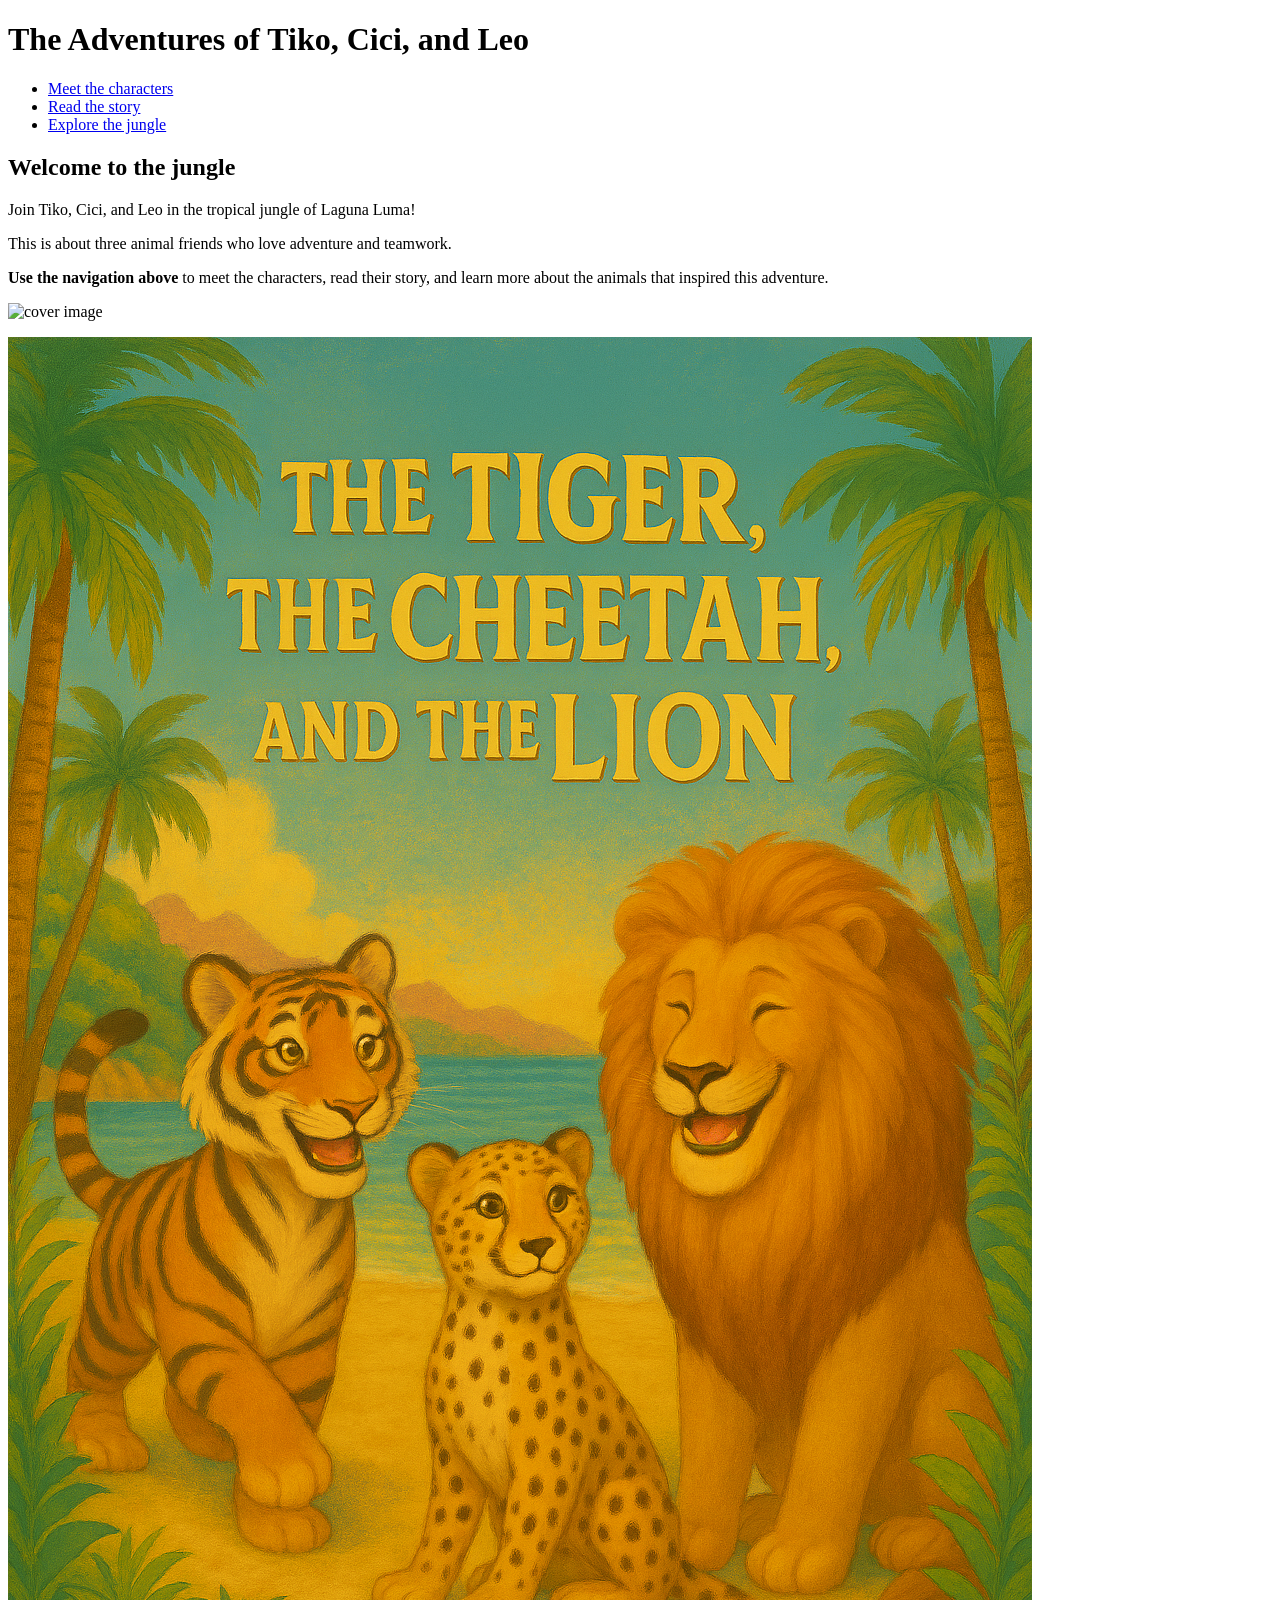
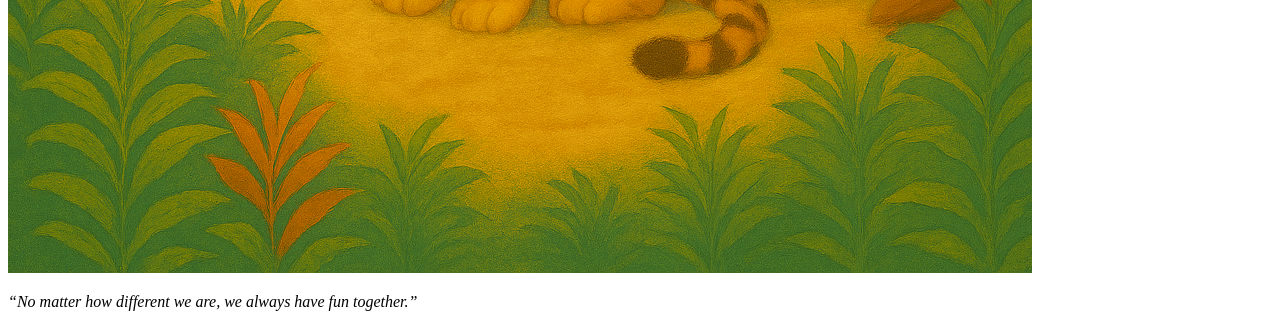
==== index.html @ 64152893 "pt2" ====
<!DOCTYPE html>
<!-- this is a comemnt shortcut cmd + /--> 
 <!-- multi 
  lined 
  comment 
   --> 
  <html>
   <head>
    <title>The Adventures of Tiko, Cici, and Leo</title>
    <meta name="author" content="Rose Bezilla">
    <meta name="description" content="This site was created to tell the story of The Adventures of Tiko, Cici, and Leo">
    <meta name="keywords" content="kids story, tiger, cheetah, lion"> 
    <meta name="viewport" content="width=device-width, initial-scale=1.0"> 
    <meta charset="UTF-8"> 
   </head>
   <body>
    <header>
        <h1>The Adventures of Tiko, Cici, and Leo</h1>
        <nav>
            <ul>
                <li><a href="page2.html">Meet the characters</a></li>
                <li><a href="page3.html">Read the story</a></li>
                <li><a href="page4.html">Explore the jungle</a></li>
            </ul>
        </nav>
    </header>
    <main>
        <section id="section2">
            <h2>Welcome to the jungle</h2>
            <p>Join Tiko, Cici, and Leo in the tropical jungle of Laguna Luma!</p>
                <p>This is about three animal friends who love adventure and teamwork. </p>
                <p> <strong>Use the navigation above </strong>to meet the characters, read their story, and learn more about the animals that inspired this adventure.</p>
        </section> 
        <section>
           <p><img scr="images/maincover.png" alt="cover image"></p>
           <p><img src="images/maincover.png" alt="cover image"></p> 
        </section>
        <section>
            <p><em>“No matter how different we are, we always have fun together.”</em></p>


        </section>
    </main>
    <footer></footer>
   </body>
  </html>
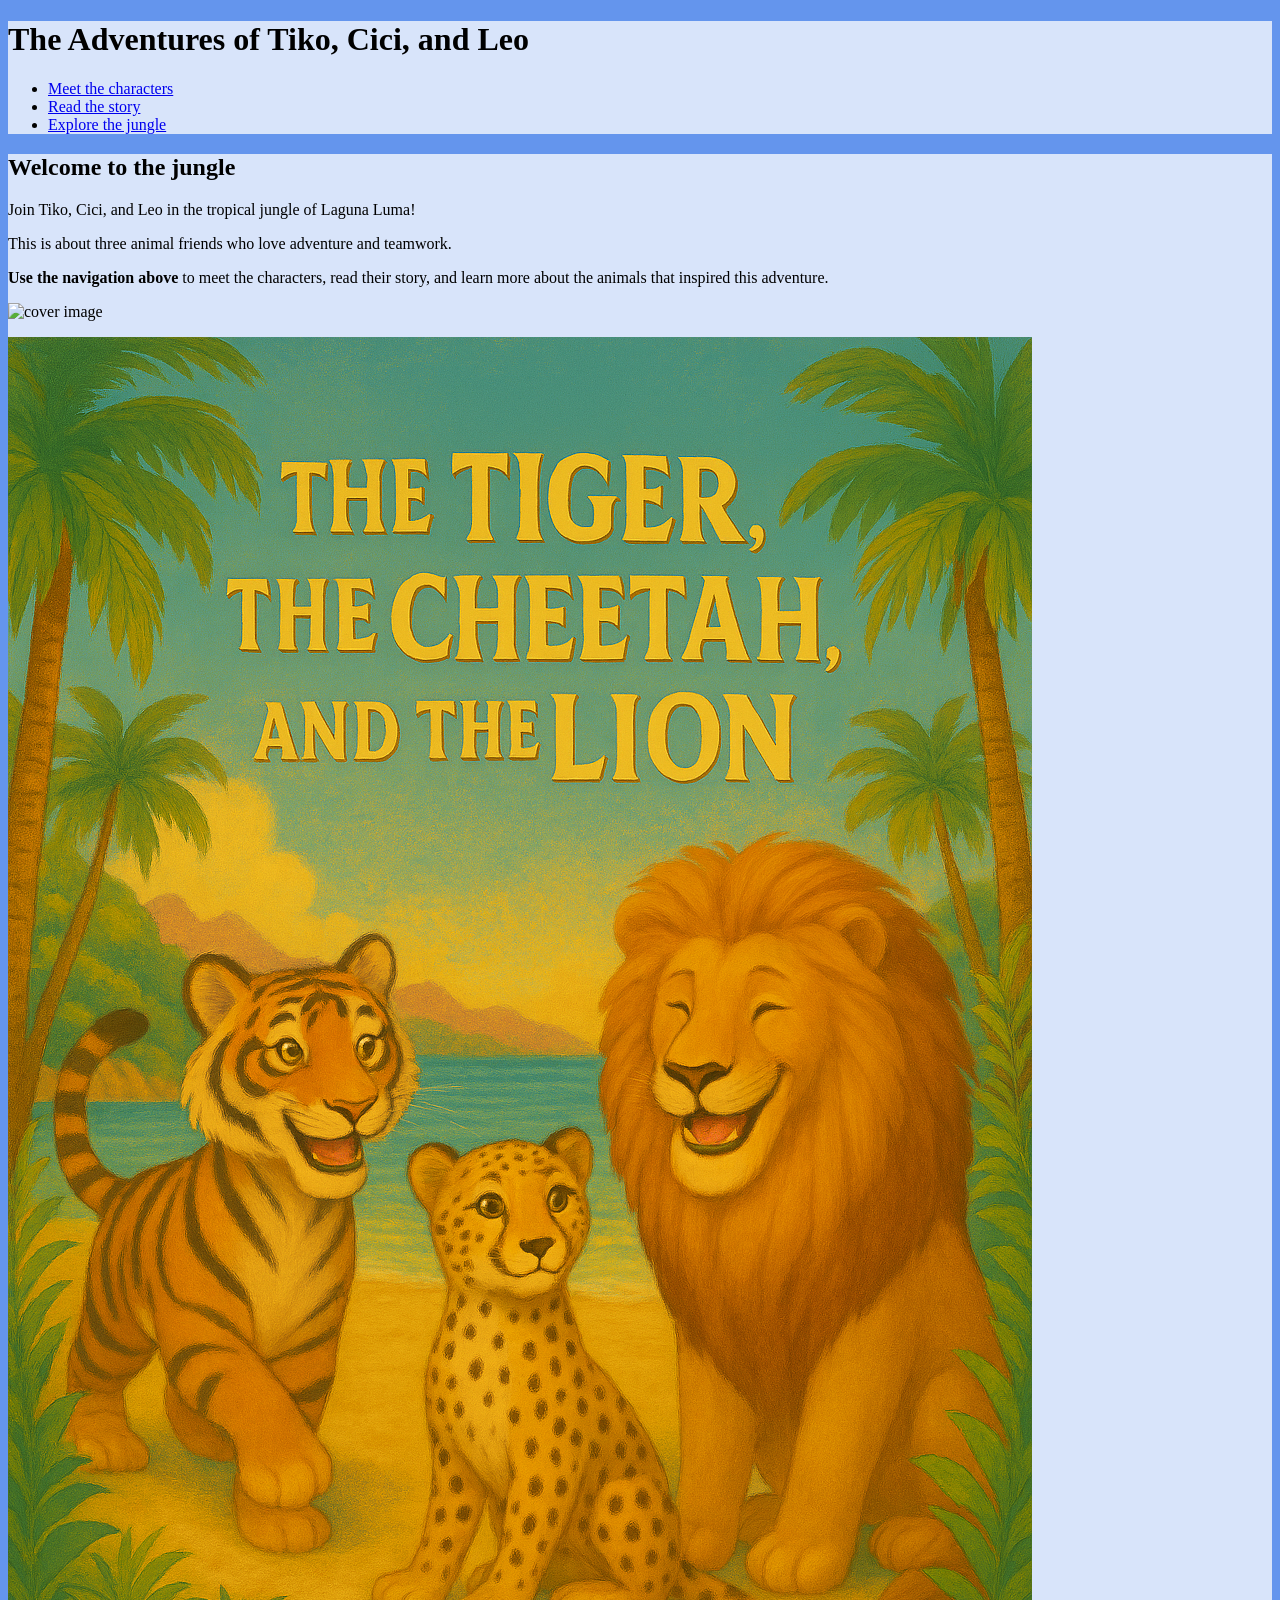
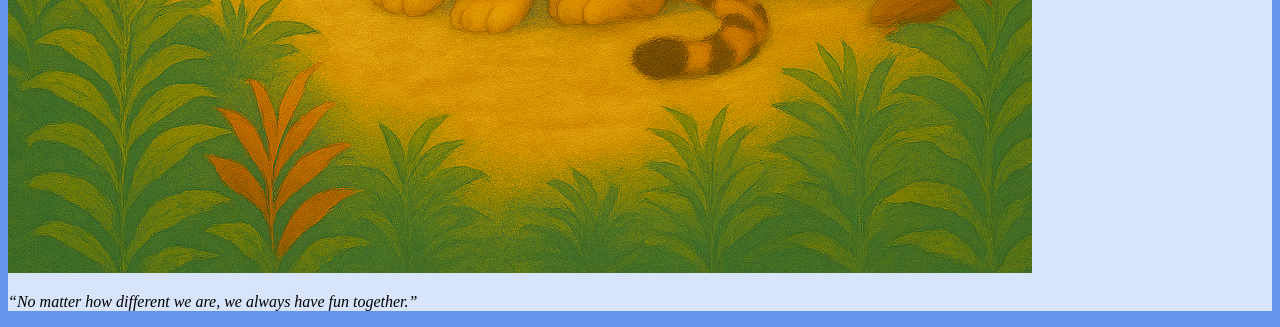
==== commit 272f5c1b: "pt3" ====
--- a/index.html
+++ b/index.html
@@ -12,6 +12,12 @@
     <meta name="keywords" content="kids story, tiger, cheetah, lion"> 
     <meta name="viewport" content="width=device-width, initial-scale=1.0"> 
     <meta charset="UTF-8"> 
+    <style>
+        body{
+            background-color: olivedrab;
+        }
+    </style>
+    <link rel="stylesheet" href="css/style.css">
    </head>
    <body>
     <header>
--- a/css/style.css
+++ b/css/style.css
@@ -0,0 +1,37 @@
+/* is your multi line comment /*
+/* variable examples */
+:root{
+    --content-background-color: rgba(255,255,255,0.75);
+}
+
+body{
+    background-color: cornflowerblue;
+}
+header{
+    /* background-color: rgba(255,255,255,.75);  */
+    background-color: var(--content-background-color);
+}
+
+main{
+    /* background-color: rgba(255,255,255,.75); */
+       background-color: var(--content-background-color);
+}   
+
+footer{
+    /* background-color: rgba(255,255,255,.75); */
+       background-color: var(--content-background-color);
+
+h1{
+    /* background-color: #333333; */
+    color: #777777
+    text-align: center; 
+    text-decoration: underline; 
+}
+/* adding a coma adds the property to the tag*/ 
+h2, h3{
+     font-family: cursive; /* serif, sans-serif, cursive, monospace  */
+}
+
+h2{
+    color: green; 
+}
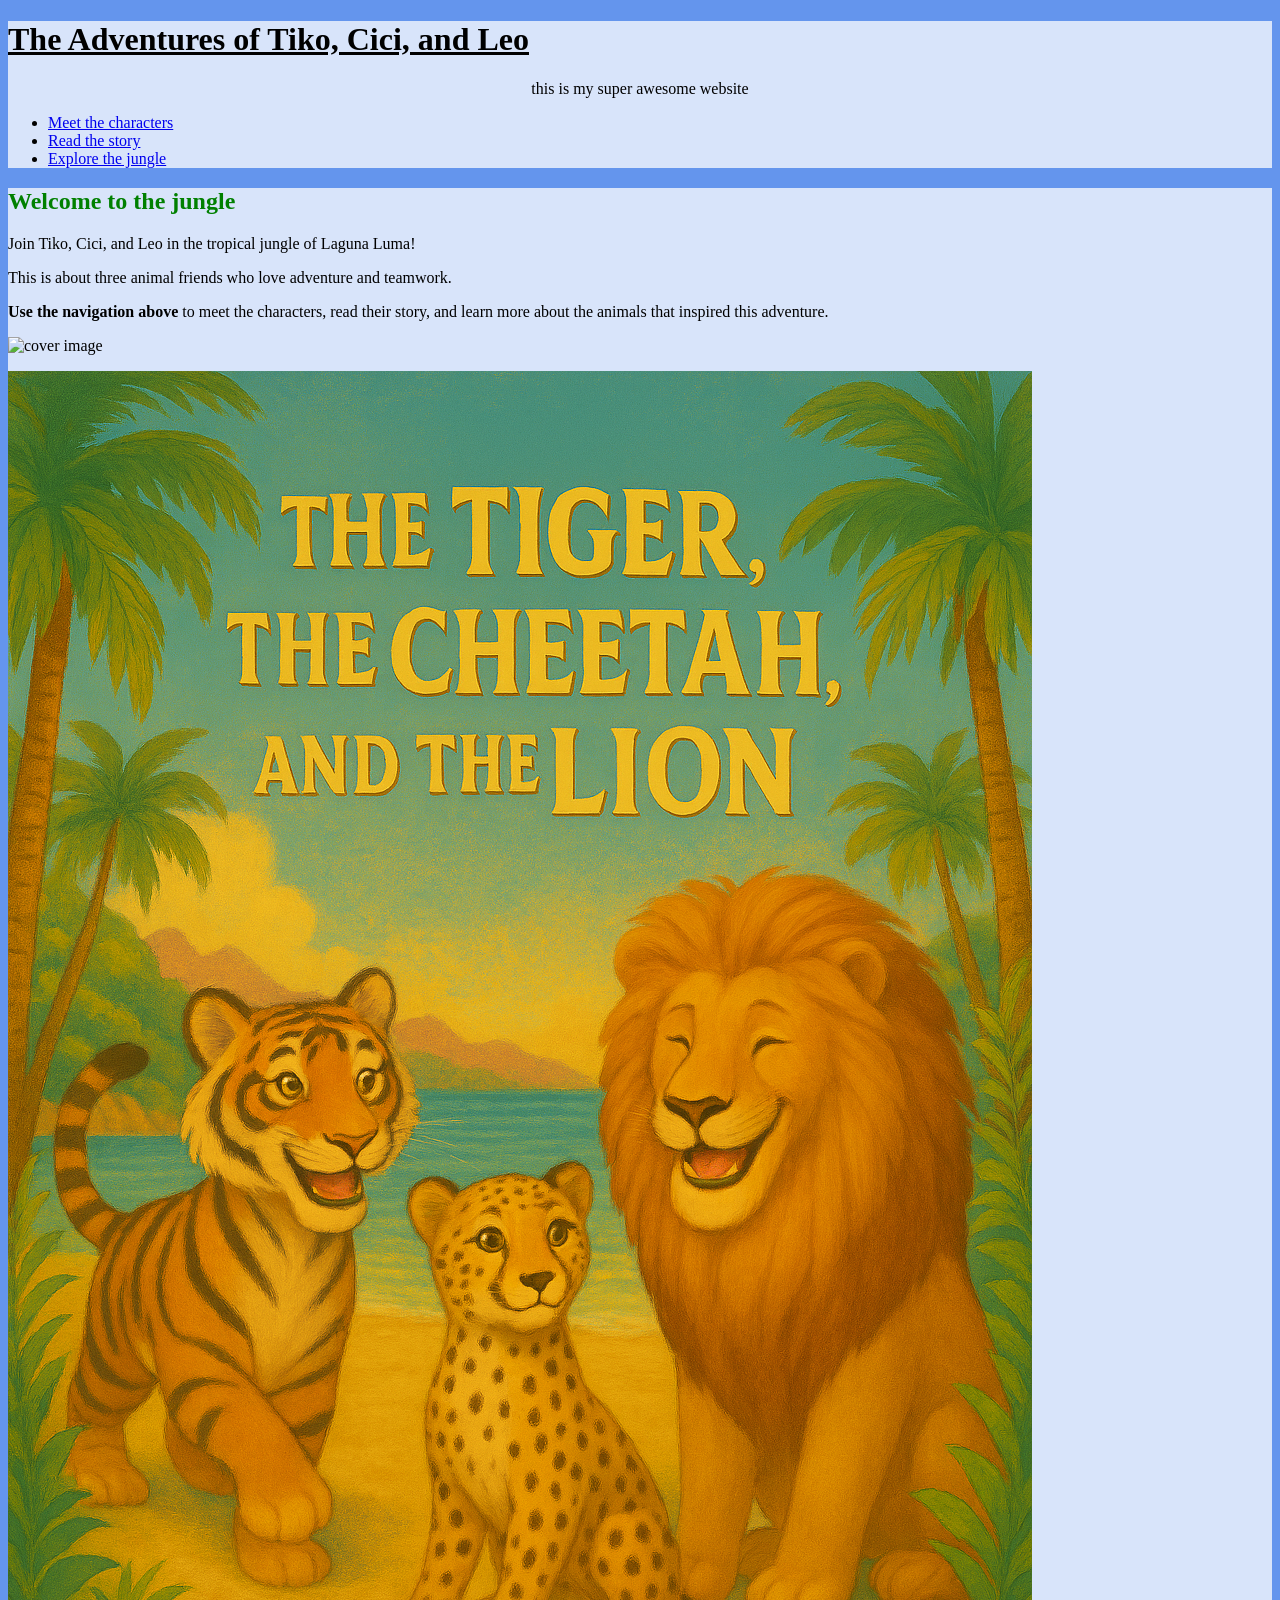
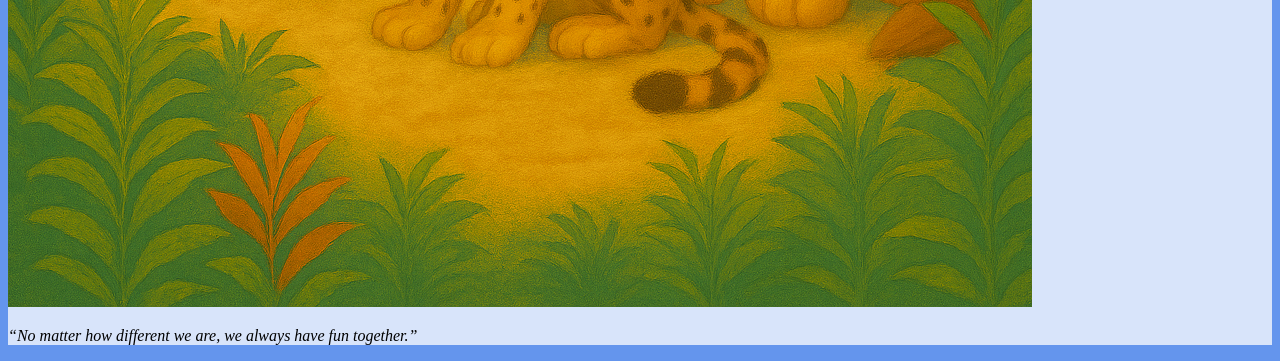
==== commit c2c87659: "hw" ====
--- a/index.html
+++ b/index.html
@@ -22,6 +22,7 @@
    <body>
     <header>
         <h1>The Adventures of Tiko, Cici, and Leo</h1>
+        <p> this is my super awesome website </p>
         <nav>
             <ul>
                 <li><a href="page2.html">Meet the characters</a></li>
--- a/css/style.css
+++ b/css/style.css
@@ -12,6 +12,12 @@
     background-color: var(--content-background-color);
 }
 
+/* this is how to apply something to a p-tag within something else  */
+header > p{
+    text-align: center; 
+    font-family: sans-seriif;
+}
+
 main{
     /* background-color: rgba(255,255,255,.75); */
        background-color: var(--content-background-color);
@@ -20,9 +26,10 @@
 footer{
     /* background-color: rgba(255,255,255,.75); */
        background-color: var(--content-background-color);
+}
 
 h1{
-    /* background-color: #333333; */
+    /* background-color: #333333;  */
     color: #777777
     text-align: center; 
     text-decoration: underline; 
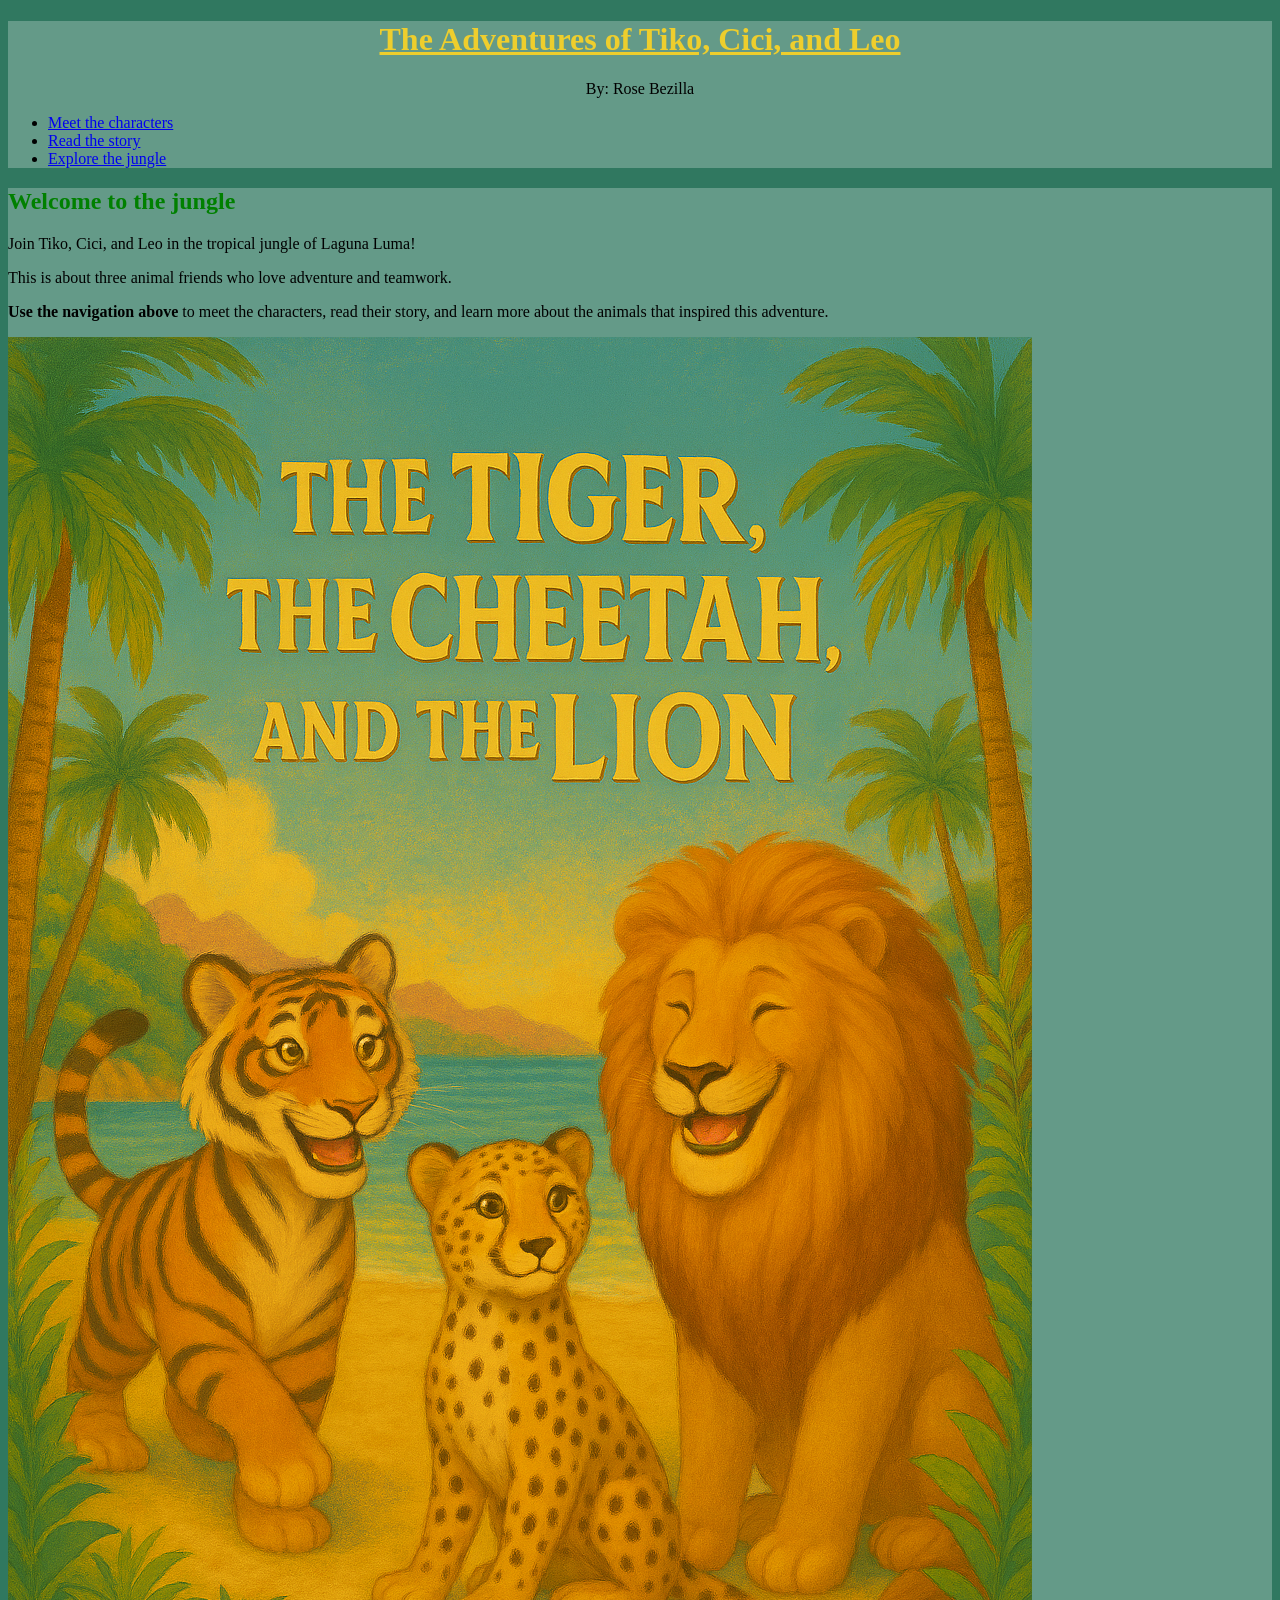
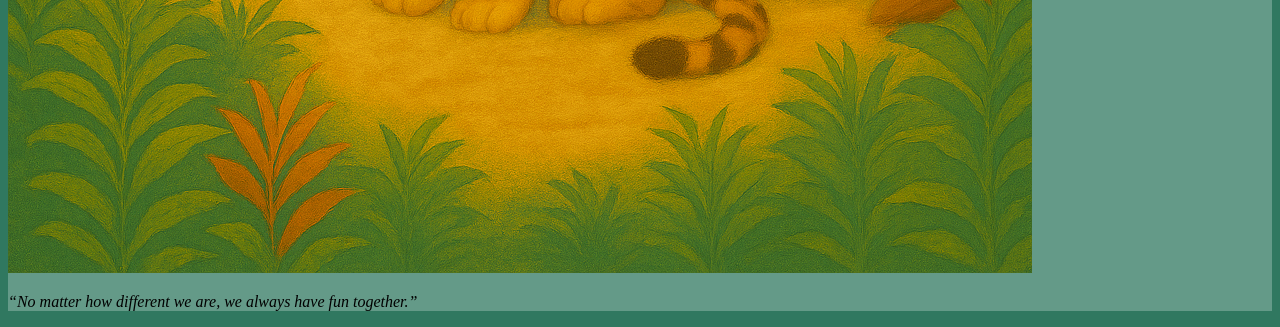
==== commit 16511288: "final" ====
--- a/index.html
+++ b/index.html
@@ -1,29 +1,29 @@
 <!DOCTYPE html>
-<!-- this is a comemnt shortcut cmd + /--> 
+<!-- this is a comment shortcut cmd + /--> 
  <!-- multi 
   lined 
   comment 
    --> 
   <html>
+
    <head>
+
     <title>The Adventures of Tiko, Cici, and Leo</title>
     <meta name="author" content="Rose Bezilla">
     <meta name="description" content="This site was created to tell the story of The Adventures of Tiko, Cici, and Leo">
     <meta name="keywords" content="kids story, tiger, cheetah, lion"> 
     <meta name="viewport" content="width=device-width, initial-scale=1.0"> 
     <meta charset="UTF-8"> 
-    <style>
-        body{
-            background-color: olivedrab;
-        }
-    </style>
+
     <link rel="stylesheet" href="css/style.css">
+
    </head>
+
    <body>
     <header>
-        <h1>The Adventures of Tiko, Cici, and Leo</h1>
-        <p> this is my super awesome website </p>
-        <nav>
+        <h1>The Adventures of Tiko, Cici, and Leo </h1>
+        <p> By: Rose Bezilla </p> 
+        <nav> 
             <ul>
                 <li><a href="page2.html">Meet the characters</a></li>
                 <li><a href="page3.html">Read the story</a></li>
@@ -39,7 +39,6 @@
                 <p> <strong>Use the navigation above </strong>to meet the characters, read their story, and learn more about the animals that inspired this adventure.</p>
         </section> 
         <section>
-           <p><img scr="images/maincover.png" alt="cover image"></p>
            <p><img src="images/maincover.png" alt="cover image"></p> 
         </section>
         <section>
--- a/css/style.css
+++ b/css/style.css
@@ -1,11 +1,11 @@
 /* is your multi line comment /*
 /* variable examples */
 :root{
-    --content-background-color: rgba(255,255,255,0.75);
+    --content-background-color: rgba(255,255,255,0.25);
 }
 
 body{
-    background-color: cornflowerblue;
+    background-color:rgb(48, 120, 96)
 }
 header{
     /* background-color: rgba(255,255,255,.75);  */
@@ -30,7 +30,7 @@
 
 h1{
     /* background-color: #333333;  */
-    color: #777777
+    color: #eece2d;
     text-align: center; 
     text-decoration: underline; 
 }
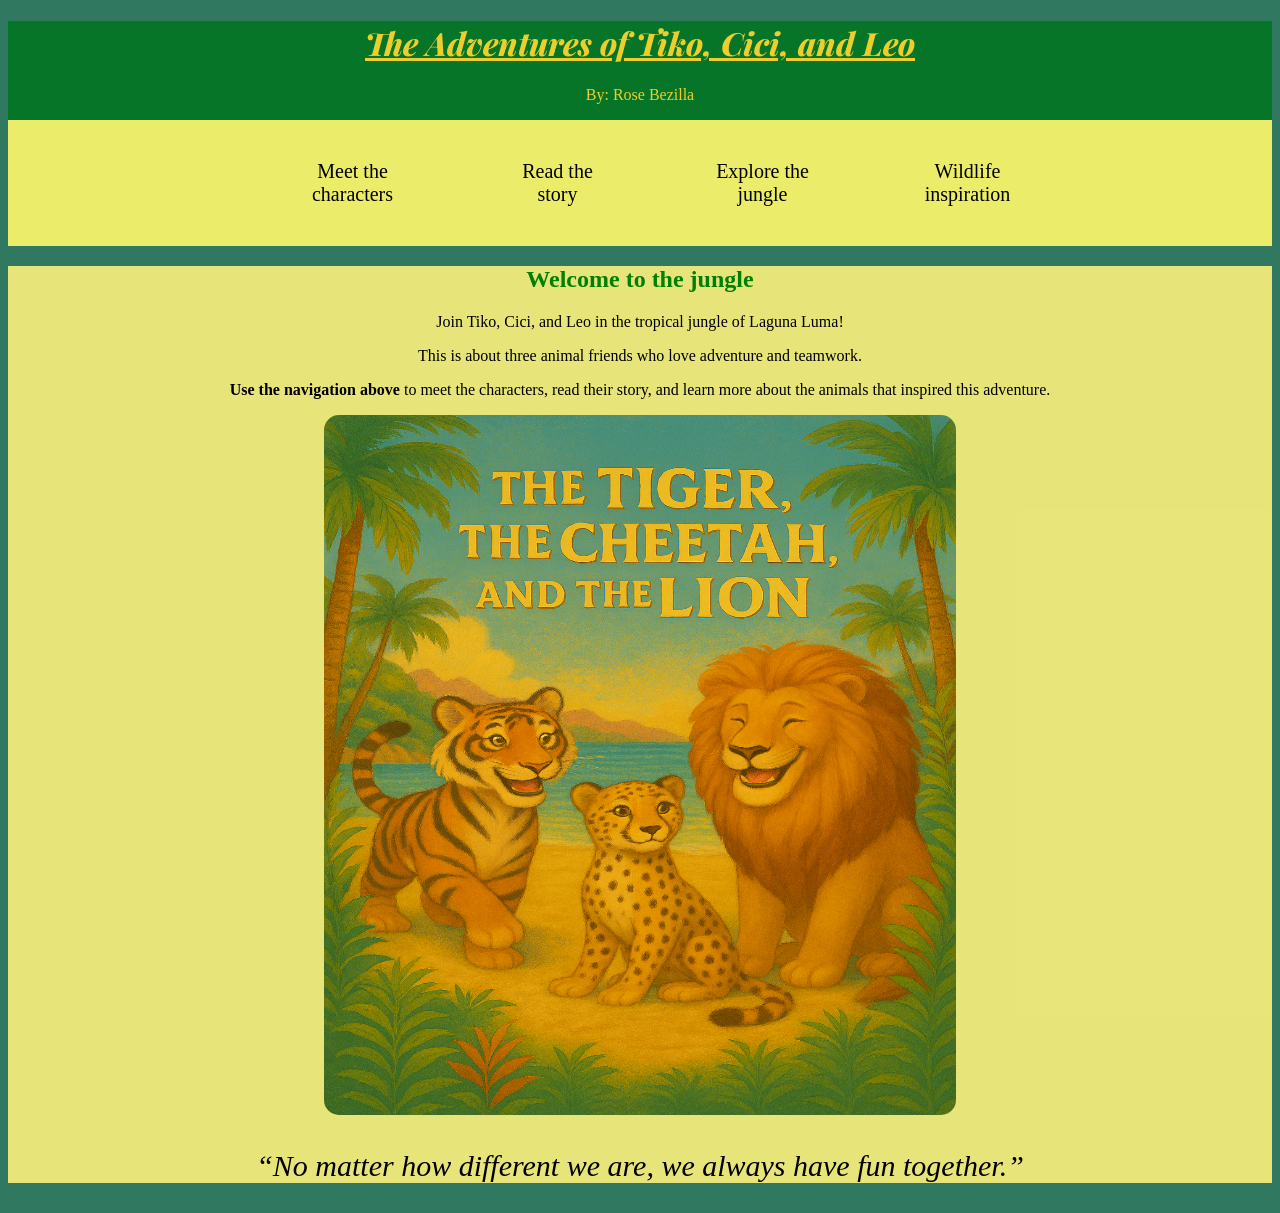
==== commit 2a3e37a3: "final" ====
--- a/index.html
+++ b/index.html
@@ -28,6 +28,7 @@
                 <li><a href="page2.html">Meet the characters</a></li>
                 <li><a href="page3.html">Read the story</a></li>
                 <li><a href="page4.html">Explore the jungle</a></li>
+                <li><a href="page5.html">Wildlife inspiration</a></li>
             </ul>
         </nav>
     </header>
@@ -39,11 +40,12 @@
                 <p> <strong>Use the navigation above </strong>to meet the characters, read their story, and learn more about the animals that inspired this adventure.</p>
         </section> 
         <section>
+            <div class="cover"
            <p><img src="images/maincover.png" alt="cover image"></p> 
+        </div> 
         </section>
         <section>
-            <p><em>“No matter how different we are, we always have fun together.”</em></p>
-
+            <p class="special-text"><em>“No matter how different we are, we always have fun together.”</em></p>
 
         </section>
     </main>
--- a/css/style.css
+++ b/css/style.css
@@ -1,26 +1,67 @@
+@import url('https://fonts.googleapis.com/css2?family=Playfair+Display:ital,wght@0,400..900;1,400..900&family=Roboto:ital,wght@0,100..900;1,100..900&display=swap');
 /* is your multi line comment /*
 /* variable examples */
 :root{
-    --content-background-color: rgba(255,255,255,0.25);
+    --content-background-color: rgba(250, 240, 125, 0.909);
 }
 
 body{
-    background-color:rgb(48, 120, 96)
+    background-color:rgb(48, 120, 96);
 }
 header{
     /* background-color: rgba(255,255,255,.75);  */
-    background-color: var(--content-background-color);
+    background-color: rgba(4, 117, 38, 0.946);
+    text-align: center;
 }
 
-/* this is how to apply something to a p-tag within something else  */
-header > p{
-    text-align: center; 
-    font-family: sans-seriif;
+header p{ 
+    color:#eece2d; 
+}
+.cover > img{ 
+    width: 50%; 
+    height: 700px; 
+    border-radius: 15px;
+}
+.special-text {
+    font-size: 30px;
 }
 
+nav {
+    background-color: rgba(248, 244, 111, 0.946);
+}
+
+nav > ul{ 
+    width: 800px; 
+    margin: 0 auto; 
+    display: grid; 
+    grid-template-rows: auto; 
+    grid-template-columns: 1fr 1fr 1fr 1fr;
+    grid-gap: 20px; 
+}
+
+nav > ul > li{ 
+    padding: 30px; 
+    list-style: none;
+    /*\ background-color: rgba(34, 97, 65, 0.254); */
+}
+
+nav > ul > li > a{ 
+    color: black; 
+    font-size: 20px; 
+    font-family: serif; 
+    /* remove underline when navigating */
+    text-decoration: none;
+    display: inline-block; 
+    padding: 10px 15px; 
+}
+
+nav > ul > li > a:hover{
+    background-color: green; 
+}
 main{
     /* background-color: rgba(255,255,255,.75); */
        background-color: var(--content-background-color);
+       text-align: center;
 }   
 
 footer{
@@ -31,8 +72,11 @@
 h1{
     /* background-color: #333333;  */
     color: #eece2d;
-    text-align: center; 
     text-decoration: underline; 
+    text-align: center;
+    font-family: 'Playfair Display', serif; 
+    font-weight: 800;
+    font-style: italic;
 }
 /* adding a coma adds the property to the tag*/ 
 h2, h3{
@@ -41,4 +85,40 @@
 
 h2{
     color: green; 
+}
+
+.charactergrid{
+    display: grid;
+    grid-template-rows: auto; 
+    grid-template-columns: 1fr 1fr 1fr;
+    grid-gap: 20px; 
+}
+
+.charactergrid img{ 
+    box-shadow: 5px 5px 15px rgb(245, 237, 9); 
+     transition: 0.3s;
+}
+
+.charactergrid img:hover{ 
+    transform: scale(1.05);
+} 
+
+.wildlifeinspo{ 
+    display: grid;
+    grid-template-rows: auto auto; 
+    grid-template-columns: 1fr 1fr;
+    gap: 20px; 
+}
+.wildlifeinspo img{ 
+    width: 100%; 
+    height: 400px; 
+}
+ 
+.junglepics{ 
+    text-align: center;
+} 
+
+.junglepics img{ 
+    width: 500px; 
+    height: 400px; 
 }
